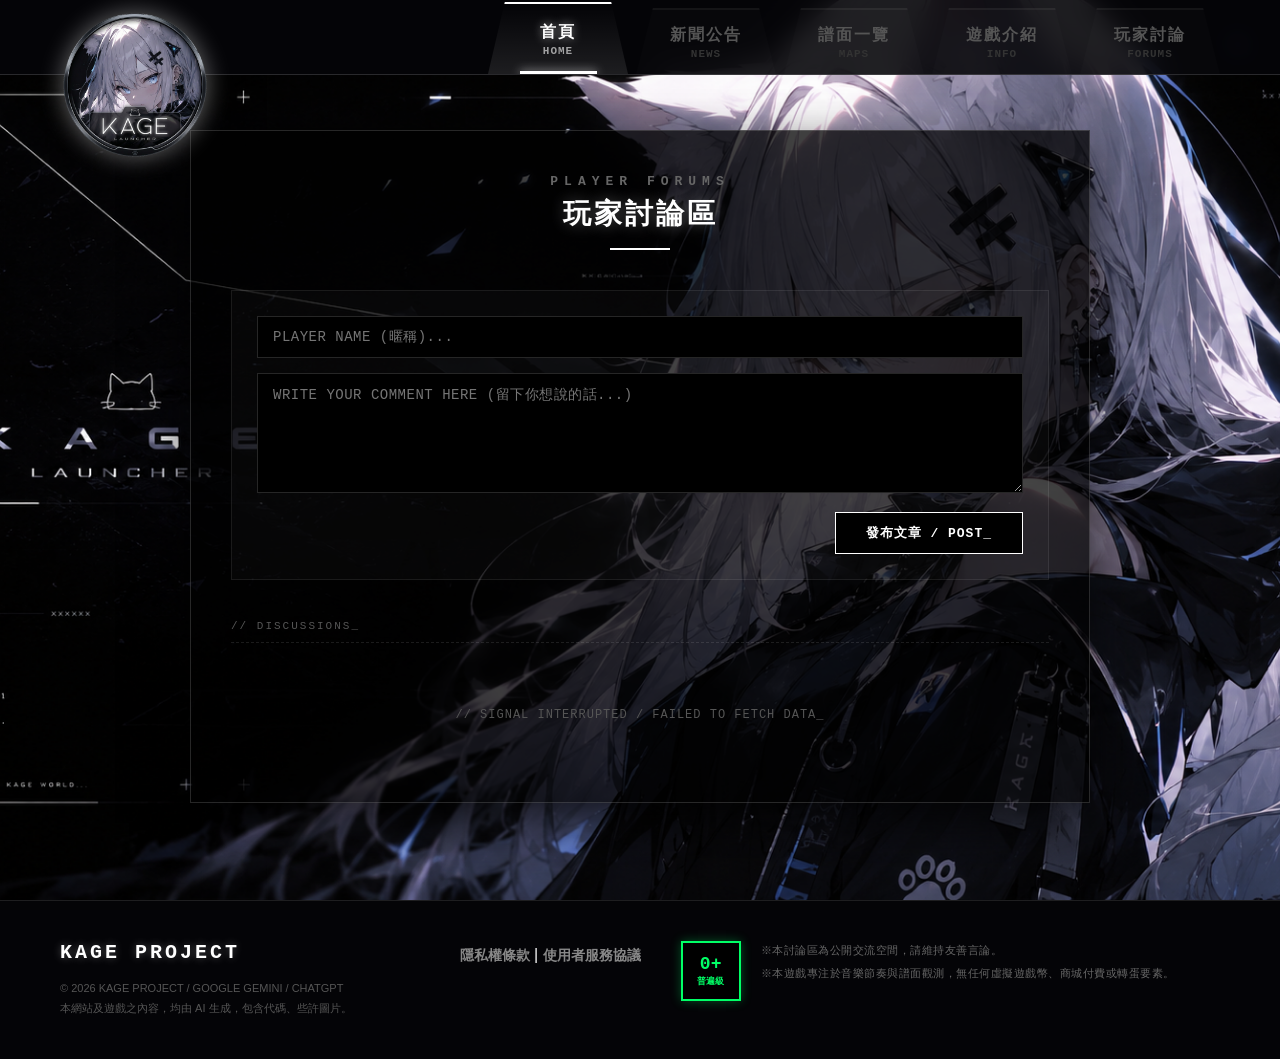
==== forums.html @ 618b78b0 "更新 論壇頁面 以及 少部分修復" ====
<!DOCTYPE html>
<html lang="zh-TW">
<head>
    <meta charset="UTF-8">
    <meta name="viewport" content="width=device-width, initial-scale=1.0">
    <title>KAGE - 玩家討論區</title>
    <link rel="icon" href="images/4uzsh-pzbi4-001.ico" type="image/x-icon">
    <link rel="stylesheet" href="index.css">
    <link rel="stylesheet" href="forums.css">
</head>
<body style="background-image: url('images/bg2.png');">
    <div class="main-bg"></div>

    <header class="navbar-container">
        <div class="nav-logo-wrapper">
            <a href="index.html" class="nav-logo-link">
                <img src="images/icon.png" alt="KAGE Icon" class="logo-img">
            </a>
        </div>
        
        <nav class="nav-tabs">
            <a href="index.html" class="nav-item active" data-page="home">
                <span class="nav-sub">首頁</span>
                <span class="nav-text">HOME</span>
            </a>
            <a href="news.html" class="nav-item" data-page="news">
                <span class="nav-sub">新聞公告</span>
                <span class="nav-text">NEWS</span>
            </a>
            <a href="maps.html" class="nav-item" data-page="maps">
                <span class="nav-sub">譜面一覽</span>
                <span class="nav-text">MAPS</span>
            </a>
            <a href="info.html" class="nav-item" data-page="info">
                <span class="nav-sub">遊戲介紹</span>
                <span class="nav-text">INFO</span>
            </a>
			<a href="forums.html" class="nav-item" data-page="forums">
                <span class="nav-sub">玩家討論</span>
                <span class="nav-text">FORUMS</span>
            </a>
        </nav>
    </header>

    <main class="forums-container">
        <div class="forums-panel">
            
            <div class="page-title-zone">
                <span class="page-title-en">PLAYER FORUMS</span>
                <h2 class="page-title-zh">玩家討論區</h2>
                <div class="title-underline"></div>
            </div>

            <div class="forum-post-box">
                <div class="input-group">
                    <input type="text" id="post-author" placeholder="PLAYER NAME (暱稱)..." maxlength="20">
                </div>
                <div class="input-group">
                    <textarea id="post-content" placeholder="WRITE YOUR COMMENT HERE (留下你想說的話...)" maxlength="500"></textarea>
                </div>
                <div class="submit-btn-wrapper">
                    <button id="post-submit-btn" onclick="submitPost()">發布文章 / POST_</button>
                </div>
            </div>

            <div class="forum-divider">// DISCUSSIONS_</div>

            <div id="forum-list-container">
                <div class="forum-loading">// LOADING DATA FROM STREAM_</div>
            </div>

        </div>
    </main>

    <footer class="site-footer">
        <div class="footer-container">
            <div class="footer-left">
                <div class="footer-team-logo">KAGE PROJECT</div>
                <div class="footer-copyright">
                    <p>© 2026 KAGE PROJECT / GOOGLE GEMINI / CHATGPT</p>
                    <p>本網站及遊戲之內容，均由 AI 生成，包含代碼、些許圖片。</p>
                </div>
            </div>
            <div class="footer-center">
                <div class="footer-links">
                    <a href="#">隱私權條款</a>
                    <span class=\"footer-link-divider\">|</span>
                    <a href="#">使用者服務協議</a>
                </div>
            </div>
            <div class="footer-right">
                <div class="rating-badge-general">
                    <span class="badge-num">0+</span>
                    <span class="badge-text">普遍級</span>
                </div>
                <ul class="warning-list">
                    <li>※本討論區為公開交流空間，請維持友善言論。</li>
                    <li>※本遊戲專注於音樂節奏與譜面觀測，無任何虛擬遊戲幣、商城付費或轉蛋要素。</li>
                </ul>
            </div>
        </div>
    </footer>

    <script src="forums.js"></script>
</body>
</html>
---- index.css ----
/* ==========================================================================
   1. 全局基礎樣式與背景
   ========================================================================== */
body, html {
    margin: 0;
    padding: 0;
    width: 100%;
    min-height: 100vh;
    background-color: #000000;
    font-family: "Microsoft JhengHei", sans-serif;
    color: #ffffff;
}

body {
    /* 讓 HTML 傳進來的背景圖固定在螢幕 */
    background-attachment: fixed;
    background-position: center center;
    background-repeat: no-repeat;
    background-size: cover; 

    /* ==========================================================================
       【核心新增】強迫 body 變成垂直 Flex 容器
       ========================================================================== */
    display: flex;
    flex-direction: column;
}

/* ==========================================================================
   全新修訂：極簡高對比黑白梯形導覽列 (Navbar)
   ========================================================================== */
.navbar-container {
    position: fixed;
    top: 0;
    left: 0;
    width: 100%;
    height: 75px;
    display: flex;
    justify-content: space-between;
    align-items: center;
    padding: 0 60px;
    box-sizing: border-box;
    /* 1. 改為極深純黑背景，並帶有一點點透明度與毛玻璃 */
    background: rgba(5, 5, 8, 0.9); 
    /* 2. 邊框改成低調的半透明純白線條 */
    border-bottom: 1px solid rgba(255, 255, 255, 0.15);
    backdrop-filter: blur(12px);
    -webkit-backdrop-filter: blur(12px);
    z-index: 9999;
}

/* 左側 Logo 容器 */
.nav-logo {
    display: flex;
    align-items: center;
    height: 100%;
}

/* 左側 Logo 的外層固定容器 */
.nav-logo-wrapper {
    position: relative;
    width: 100px;  /* 給予一個固定的寬度撐開空間，避免大圖片擠壓到右邊分頁 */
    height: 100%;
}

/* Logo 點擊連結與定位 */
.nav-logo-link {
    position: absolute;
    top: 0;
    left: 0;
    display: block;
    height: auto;
    z-index: 10000; /* 確保圖片永遠浮在導覽列底線的上方 */
}

/* 【核心修改】讓 Icon 變大並溢出導覽列 */
.logo-img {
    height: 150px;       /* 1. 放大高度（原為45px），直接超越導覽列的 75px */
    width: auto;
    object-fit: contain;
    
    /* 2. 稍微往上移一點點（例如 -5px），可以讓它向下突出的層次感更好看 */
    transform: translateY(10px); 
    
    /* 3. 沿用你的黑白黑風格光暈 */
    filter: drop-shadow(0 0 12px rgba(255, 255, 255, 0.4)); 
    transition: transform 0.3s cubic-bezier(0.25, 0.8, 0.25, 1);
}

/* 右側分頁群組 */
.nav-tabs {
    display: flex;
    height: 100%;
    align-items: flex-end;
}

/* 單個分頁基礎樣式（微調基礎高度，讓上下排列更舒適） */
.nav-item {
    position: relative;
    display: flex;
    flex-direction: column;
    justify-content: center;
    align-items: center;
    width: 140px;
    height: 64px; /* 基礎高度從 58px 提高到 64px */
    margin-left: 8px;
    text-decoration: none;
    cursor: pointer;
    transition: all 0.3s cubic-bezier(0.25, 0.8, 0.25, 1);
    
    clip-path: polygon(12% 0%, 88% 0%, 100% 100%, 0% 100%);
    background: rgba(255, 255, 255, 0.01);
    border-top: 2px solid rgba(255, 255, 255, 0.05);
}

/* 【修改】現在英文在下方，變成副標題 */
.nav-item .nav-text {
    font-family: 'Courier New', monospace;
    font-size: 11px;          /* 縮小英文字體 */
    font-weight: bold;
    color: #333333;          /* 比中文更暗一點的深灰，襯托層次 */
    letter-spacing: 1px;
    transition: all 0.3s;
}

/* 【修改】現在中文在上方，變成主標題（放大） */
.nav-item .nav-sub {
    font-size: 16px;          /* 放大中文字體 */
    font-weight: bold;        /* 加上粗體顯得大氣 */
    color: #555555;          /* 未選中時是一樣的深灰色 */
    letter-spacing: 2px;      /* 讓中文字稍微撐開一點，很有字體設計感 */
    margin-bottom: 2px;       /* 跟下方英文保持微小間距 */
    transition: all 0.3s;
}

/* ==========================================================================
   狀態觸發（Hover & Active）- 純白高亮效果
   ========================================================================== */

/* 滑鼠懸停（Hover）：向上微幅伸展 */
.nav-item:hover {
    background: rgba(255, 255, 255, 0.05);
    border-top: 2px solid rgba(255, 255, 255, 0.3);
    height: 70px; /* Hover 時一樣對應抽高 */
}
.nav-item:hover .nav-sub {
    color: #bbbbbb; /* 中文變亮 */
}
.nav-item:hover .nav-text {
    color: #777777; /* 英文稍微變亮 */
}

/* 當前激活選中（Active） */
.nav-item.active {
    background: linear-gradient(to top, rgba(255, 255, 255, 0.1), rgba(255, 255, 255, 0.001));
    border-top: 2px solid #ffffff;
    height: 70px;
}
.nav-item.active .nav-sub {
    color: #ffffff; /* 中文點亮成純白 */
    text-shadow: 0 0 10px rgba(255, 255, 255, 0.5);
}
.nav-item.active .nav-text {
    color: #ffffff; /* 英文點亮成純白 */
    opacity: 0.6;   /* 讓英文帶點透明度，視覺上更有高級感 */
}

/* Active 狀態下的純白發光短底線 */
.nav-item.active::after {
    content: "";
    position: absolute;
    bottom: 0;
    width: 55%;
    height: 3px;
    background: #ffffff;
    box-shadow: 0 0 10px rgba(255, 255, 255, 0.8);
}

/* ==========================================================================
   5. 首頁核心內容與雙層斜切大按鈕（保證 100% 顯示粗黑外框）
   ========================================================================== */

/* 滿版容器：負責將按鈕固定在網頁中間偏下方 */
.hero-container {
    display: flex;
    justify-content: center;
    align-items: flex-end; 
    width: 100%;
    min-height: 100vh; 
    box-sizing: border-box;
    padding-bottom: 12vh; 
}

/* 【核心新增】黑框外層：利用 padding 大小來決定邊框粗細（這裡設 3px 就是 3px 粗框） */
.btn-border-wrapper {
    background: #000000;   /* 純黑外框底色 */
    padding: 3px;          /* 精準控制四周外框都是 3px 粗 */
    
    /* 與內層相同的斜切平行四邊形 */
    clip-path: polygon(8% 0%, 100% 0%, 92% 100%, 0% 100%);
    
    /* 淡淡的環境白色暈光，讓黑框在全黑背景中也能被看見 */
    filter: drop-shadow(0 0 15px rgba(255, 255, 255, 0.2));
    transition: all 0.3s cubic-bezier(0.25, 0.8, 0.25, 1);
}

/* 內層：白色按鈕本體 */
.btn-download {
    display: flex;
    flex-direction: column;
    justify-content: center;
    align-items: center;
    width: 320px;          
    height: 75px;
    text-decoration: none;
    cursor: pointer;
    background: #ffffff;   /* 純白底色 */
    
    /* 內層也要切，這樣兩層疊加才會完美平行 */
    clip-path: polygon(8% 0%, 100% 0%, 92% 100%, 0% 100%);
    transition: all 0.3s cubic-bezier(0.25, 0.8, 0.25, 1);
}

/* 按鈕內：中文主標題 */
.btn-download .btn-main-text {
    font-size: 20px;       
    font-weight: 900;      
    color: #000000;       
    letter-spacing: 2px;
}

/* 按鈕內：英文副標題 */
.btn-download .btn-sub-text {
    font-family: 'Courier New', monospace;
    font-size: 11px;
    font-weight: bold;
    color: #666666;       
    letter-spacing: 3px;
    margin-bottom: 2px;
}

/* ==========================================================================
   滑鼠懸停互動（Hover）- 針對雙層結構優化
   ========================================================================== */

/* 當滑鼠移入時，外框層整體往上飄，且外框顏色從「純黑」變成「純白」 */
.btn-border-wrapper:hover {
    background: #ffffff;   /* 外框變成純白 */
    transform: translateY(-5px); 
    filter: drop-shadow(0 0 25px rgba(255, 255, 255, 0.6));
}

/* 當滑鼠移入時，內層按鈕從「純白」變成「純黑」，文字變白色（完美反相） */
.btn-border-wrapper:hover .btn-download {
    background: #000000;   
}

.btn-border-wrapper:hover .btn-main-text {
    color: #ffffff;        
    text-shadow: 0 0 8px rgba(255, 255, 255, 0.5);
}

.btn-border-wrapper:hover .btn-sub-text {
    color: #bbbbbb;        
}

/* ==========================================================================
   7. 官方網站通用頁尾樣式 (Footer)
   ========================================================================== */
.site-footer {
    width: 100%;
    background: rgba(5, 5, 8, 0.95); /* 與導覽列呼應的極深黑 */
    border-top: 1px solid rgba(255, 255, 255, 0.1); /* 頂部低調細白線 */
    padding: 40px 60px;
    box-sizing: border-box;
    position: relative;
    z-index: 100;
/* ==========================================================================
       【修改】去掉原本固定的 margin-top，改為自動推擠
       ========================================================================== */
    margin-top: auto; /* 當上方內容不夠多時，這行會自動把 footer 推到最底 */
    padding-top: 40px;
}

/* 頁尾三欄式排版容器 */
.footer-container {
    max-width: 1400px;
    margin: 0 auto;
    display: flex;
    justify-content: space-between;
    align-items: flex-start;
    gap: 40px;
}

/* --------------------------------------------------------------------------
   【左側欄】工作室與版權
   -------------------------------------------------------------------------- */
.footer-left {
    display: flex;
    flex-direction: column;
    gap: 15px;
    flex: 1;
}

.footer-team-logo {
    font-family: 'Courier New', monospace;
    font-size: 20px;
    font-weight: 900;
    color: #ffffff;
    letter-spacing: 3px;
    text-shadow: 0 0 8px rgba(255, 255, 255, 0.3);
}

.footer-copyright {
    font-size: 11px;
    color: #555555; /* 低調深灰字 */
    line-height: 1.8;
}

.footer-copyright p {
    margin: 0;
}

/* --------------------------------------------------------------------------
   【中間欄】條款連結
   -------------------------------------------------------------------------- */
.footer-center {
    display: flex;
    justify-content: center;
    align-items: center;
    padding-top: 5px;
}

.footer-links a {
    color: #888888;
    font-size: 14px;
    font-weight: bold;
    text-decoration: none;
    transition: color 0.25s ease;
}

.footer-links a:hover {
    color: #ffffff;
    text-shadow: 0 0 5px rgba(255, 255, 255, 0.5);
}

.footer-link-divider {
    color: #333333;
    margin: 0 15px;
    font-size: 13px;
}

/* --------------------------------------------------------------------------
   【右側欄】遊戲分級與警語（修正為普遍級樣式）
   -------------------------------------------------------------------------- */
.footer-right {
    display: flex;
    align-items: flex-start;
    gap: 20px;
    flex: 1.5;
    max-width: 600px;
}

/* 台灣普遍級標章：進化為硬核科技螢光綠風 */
.rating-badge-general {
    width: 56px;
    height: 56px;
    /* ==========================================================================
       【修改】將邊框與文字改為極具科技感的螢光綠，並加上微弱的綠色發光
       ========================================================================== */
    border: 2px solid #00ff66; /* 普遍級標準科技綠 */
    background: #000000;       /* 維持純黑底襯托高對比 */
    display: flex;
    flex-direction: column;
    justify-content: center;
    align-items: center;
    flex-shrink: 0;
    box-shadow: 0 0 10px rgba(0, 255, 102, 0.3); /* 綠色環境暈光 */
}

.rating-badge-general .badge-num {
    font-family: 'Courier New', monospace;
    font-size: 18px;
    font-weight: 900;
    color: #00ff66; /* 數字變綠色 */
    line-height: 1;
}

.rating-badge-general .badge-text {
    font-size: 9px;
    font-weight: bold;
    color: #00ff66; /* 文字變綠色 */
    margin-top: 2px;
}

/* 警語列表樣式 */
.warning-list {
    margin: 0;
    padding: 0;
    list-style: none;
}

.warning-list li {
    font-size: 11px;
    color: #666666; /* 偏暗的警語文字，避免喧賓奪主 */
    line-height: 1.7;
    margin-bottom: 4px;
    letter-spacing: 0.5px;
}

/* ==========================================================================
   【全新修正】首頁右側垂直極簡黑白「純圖示」按鈕群組
   ========================================================================== */

/* 右側按鈕群組定位外殼 */
.side-social-group {
    position: absolute;
    right: 60px;       /* 與導覽列兩側對齊 */
    bottom: 12vh;      /* 與中間下載按鈕等高平齊 */
    display: flex;
    flex-direction: column;
    gap: 12px;         /* 圖示按鈕之間的緊密間距 */
    z-index: 10;
}

/* 單個圖示按鈕基礎：極簡黑底、低調細白邊正方形 */
.social-icon-btn {
    display: flex;
    justify-content: center;
    align-items: center;
    width: 50px;       /* 精緻的 50x50 正方形 */
    height: 50px;
    background: rgba(0, 0, 0, 0.8); /* 預設純黑底 */
    border: 1px solid rgba(255, 255, 255, 0.2); /* 淡淡的白邊框 */
    text-decoration: none;
    cursor: pointer;
    transition: all 0.25s cubic-bezier(0.25, 0.8, 0.25, 1);
}

/* 圖示本體樣式 */
.social-icon-btn i {
    font-size: 20px;   /* 圖示大小比例適中 */
    color: #ffffff;    /* 預設純白圖示 */
    transition: transform 0.25s ease, color 0.25s ease;
}

/* ==========================================================================
   滑鼠懸停互動（Hover）- 完美黑白反相與向左滑出特效
   ========================================================================== */

.social-icon-btn:hover {
    background: #ffffff; /* 懸停時底色翻轉為純白 */
    border-color: #ffffff;
    transform: translateX(-5px); /* 微幅向左探出 */
    box-shadow: 0 0 15px rgba(255, 255, 255, 0.5); /* 純白環境光暈 */
}

/* 懸停時，圖示本體翻轉為純黑色 */
.social-icon-btn:hover i {
    color: #000000;
    transform: scale(1.1); /* 圖示微微放大，增加動態回饋 */
}
---- forums.css ----
/* ==========================================================================
   玩家討論區頁面專屬樣式 (forums.css)
   ========================================================================== */

/* 主體包裹容器 */
.forums-container {
    display: flex;
    justify-content: center;
    align-items: flex-start;
    width: 100%;
    min-height: 100vh;
    box-sizing: border-box;
    padding: 130px 20px 60px 20px; 
}

/* 半透明極簡黑科技控制面板 */
.forums-panel {
    width: 100%;
    max-width: 900px; 
    background: rgba(0, 0, 0, 0.75); 
    border: 1px solid rgba(255, 255, 255, 0.15); 
    padding: 40px;
    box-sizing: border-box;
    box-shadow: 0 20px 50px rgba(0, 0, 0, 0.8);
}

/* 頁面頂部大標題區塊 */
.page-title-zone {
    text-align: center;
    margin-bottom: 40px;
}

.page-title-en {
    font-family: 'Courier New', monospace;
    font-size: 13px;
    font-weight: bold;
    color: #666666;
    letter-spacing: 6px;
}

.page-title-zh {
    font-size: 28px;
    font-weight: bold;
    color: #ffffff;
    margin: 6px 0 0 0;
    letter-spacing: 3px;
    text-shadow: 0 0 15px rgba(255, 255, 255, 0.3);
}

.title-underline {
    width: 60px;
    height: 2px;
    background: #ffffff;
    margin: 15px auto 0 auto;
}

/* ==========================================================================
   發文輸入區樣式
   ========================================================================== */
.forum-post-box {
    background: rgba(255, 255, 255, 0.02);
    border: 1px solid rgba(255, 255, 255, 0.08);
    padding: 25px;
    margin-bottom: 40px;
    display: flex;
    flex-direction: column;
    gap: 15px;
}

.input-group input, 
.input-group textarea {
    width: 100%;
    background: #000000;
    border: 1px solid rgba(255, 255, 255, 0.15);
    color: #ffffff;
    padding: 12px 15px;
    box-sizing: border-box;
    font-family: 'Courier New', "Microsoft JhengHei", sans-serif;
    font-size: 14px;
    letter-spacing: 0.5px;
    transition: all 0.3s ease;
}

.input-group input:focus, 
.input-group textarea:focus {
    outline: none;
    border-color: #ffffff;
    box-shadow: 0 0 10px rgba(255, 255, 255, 0.15);
}

.input-group input {
    height: 42px;
}

.input-group textarea {
    height: 120px;
    resize: vertical;
}

/* 發布按鈕 */
.submit-btn-wrapper {
    display: flex;
    justify-content: flex-end;
}

#post-submit-btn {
    height: 42px;
    padding: 0 30px;
    background: #000000;
    border: 1px solid #ffffff;
    color: #ffffff;
    font-family: 'Courier New', monospace;
    font-size: 13px;
    font-weight: bold;
    letter-spacing: 1px;
    cursor: pointer;
    transition: all 0.25s cubic-bezier(0.25, 0.8, 0.25, 1);
}

#post-submit-btn:hover {
    background: #ffffff;
    color: #000000;
    box-shadow: 0 0 15px rgba(255, 255, 255, 0.4);
}

#post-submit-btn:disabled {
    background: #222222;
    border-color: #444444;
    color: #666666;
    cursor: not-allowed;
    box-shadow: none;
}

/* 分隔裝飾 */
.forum-divider {
    font-family: 'Courier New', monospace;
    font-size: 11px;
    color: #555555;
    letter-spacing: 2px;
    margin-bottom: 25px;
    border-bottom: 1px dashed rgba(255, 255, 255, 0.1);
    padding-bottom: 10px;
}

/* ==========================================================================
   文章卡片列表樣式
   ========================================================================== */
#forum-list-container {
    display: flex;
    flex-direction: column;
    gap: 16px;
}

.forum-card {
    border: 1px solid rgba(255, 255, 255, 0.1);
    background: rgba(0, 0, 0, 0.4);
    padding: 20px 25px;
    transition: border-color 0.25s ease;
}

.forum-card:hover {
    border-color: rgba(255, 255, 255, 0.3);
}

.forum-meta {
    display: flex;
    justify-content: space-between;
    align-items: center;
    margin-bottom: 12px;
}

.forum-author {
    font-family: 'Courier New', "Microsoft JhengHei", sans-serif;
    font-weight: bold;
    font-size: 14px;
    color: #ffffff;
}

.forum-date {
    font-family: 'Courier New', monospace;
    font-size: 11px;
    color: #555555;
}

.forum-content {
    font-size: 14px;
    color: #cccccc;
    line-height: 1.6;
    margin: 0;
    white-space: pre-wrap; /* 支援換行符號 */
    word-break: break-all;
}

/* 狀態提示語 */
.forum-loading, .forum-empty {
    text-align: center;
    padding: 40px 0;
    font-family: 'Courier New', monospace;
    font-size: 12px;
    color: #555555;
    letter-spacing: 1px;
}
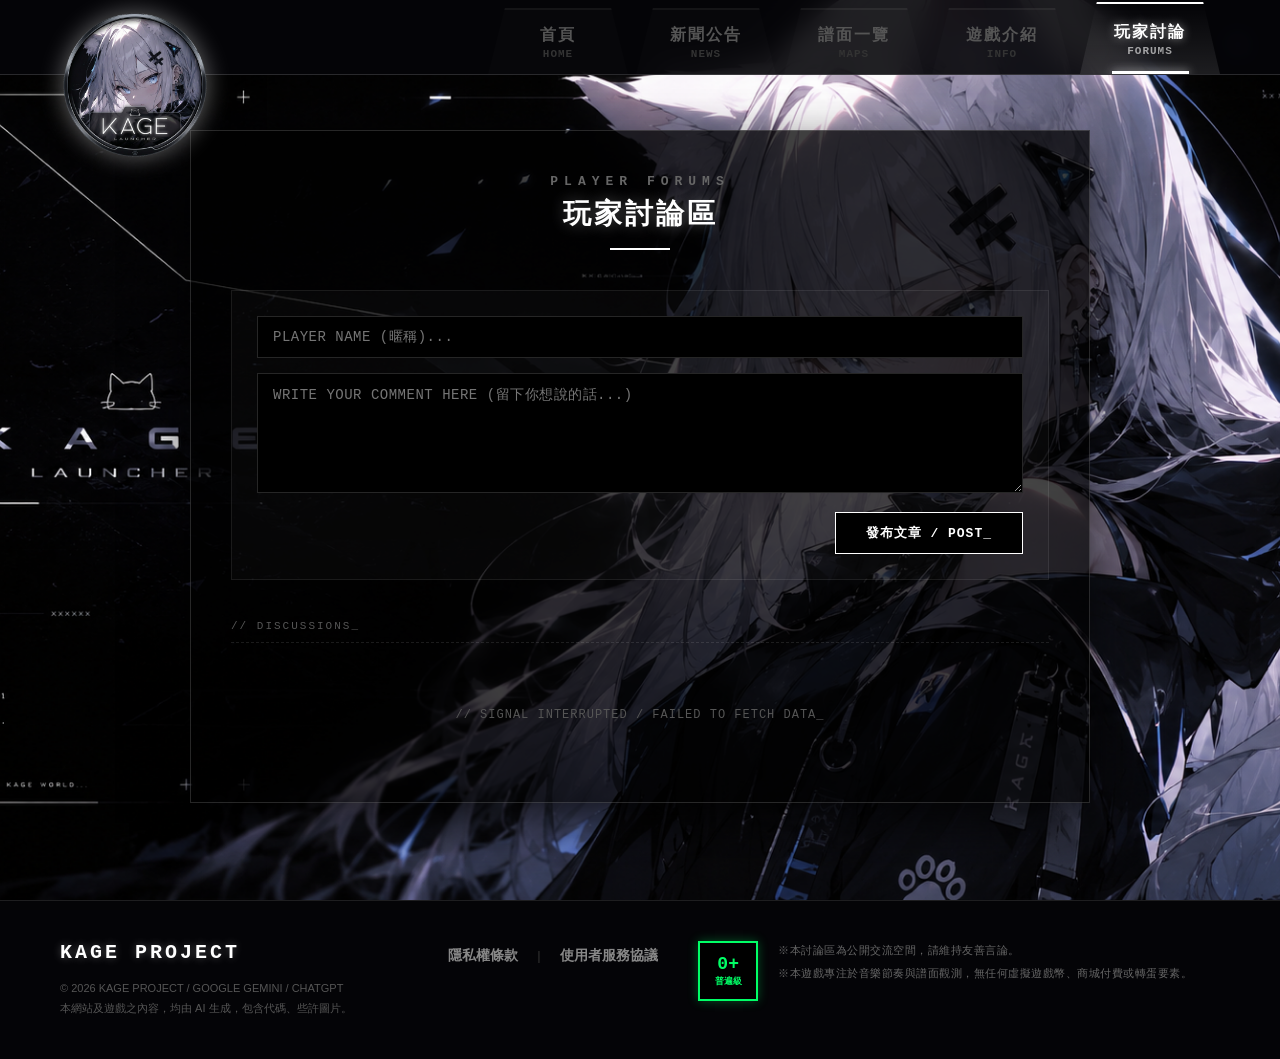
==== commit 4695f2a2: "小部分修復" ====
--- a/forums.html
+++ b/forums.html
@@ -19,7 +19,7 @@
         </div>
         
         <nav class="nav-tabs">
-            <a href="index.html" class="nav-item active" data-page="home">
+            <a href="index.html" class="nav-item" data-page="home">
                 <span class="nav-sub">首頁</span>
                 <span class="nav-text">HOME</span>
             </a>
@@ -35,7 +35,7 @@
                 <span class="nav-sub">遊戲介紹</span>
                 <span class="nav-text">INFO</span>
             </a>
-			<a href="forums.html" class="nav-item" data-page="forums">
+            <a href="forums.html" class="nav-item active" data-page="forums">
                 <span class="nav-sub">玩家討論</span>
                 <span class="nav-text">FORUMS</span>
             </a>
@@ -84,7 +84,7 @@
             <div class="footer-center">
                 <div class="footer-links">
                     <a href="#">隱私權條款</a>
-                    <span class=\"footer-link-divider\">|</span>
+                    <span class="footer-link-divider">|</span>
                     <a href="#">使用者服務協議</a>
                 </div>
             </div>
